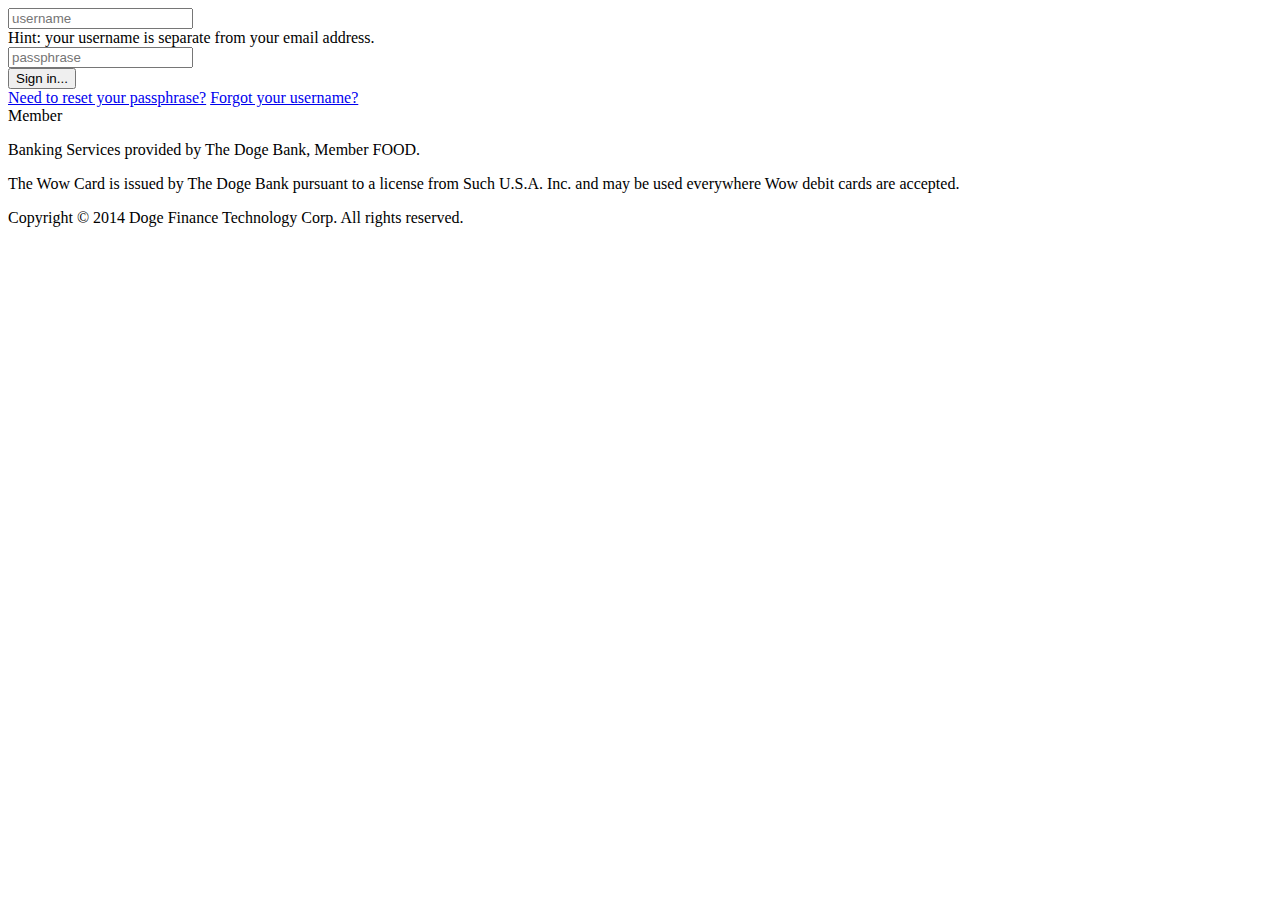
==== index.html @ a90fd4a0 "html and css" ====
<!DOCTYPE html>
<html lang="en" slick-uniqueid="1" keydn="true"><!--<![endif]--><head><meta http-equiv="Content-Type" content="text/html; charset=utf-8">
    <meta charset="utf-8">

    <title>INFO415 XSS Challenges</title>

    <meta name="viewport" content="width=device-width, initial-scale=1.0, maximum-scale=1.0, user-scalable=0">

    <link href="../../static/fonts.css" media="screen" rel="stylesheet" type="text/css">

    <link href="../../static/login482787041.gz.css" media="screen" rel="stylesheet" type="text/css">

    <script src="http://ajax.googleapis.com/ajax/libs/jquery/1.11.0/jquery.min.js"></script>
    <script>
        $(document).ready( function() {
            var language = 'english';
            if(language == 'english') {
                console.log(language);
            }
        });
    </script>

  </head>


<body class="sessions">
<div id="signin" class="reveal">
  <form id="login" action="./login" method="get" class="untouched">
    
    
    

      <div id="login-fields-wrapper">
        <div id="login-fields">
          <input id="login_username" placeholder="username" tabindex="1" name="username" type="text">
          <div class="error-msg">Hint: your username is separate from your email address.</div>
          <input id="login_password" placeholder="passphrase" tabindex="2" autocomplete="off" class="validate-text" name="password" type="password" mouseev="true" keyev="true" clickev="true"> 
      </div>
        <input id="user_language" name="user_language" type="hidden" value="english">
        <input type="submit" id="signin-btn" class="submit-btn optional" value="Sign in..." tabindex="3">
      </div>

      <div class="supplemental-links">
        <a id="reset-password" class="supplemental-link" href="#">Need to reset your passphrase?</a>
        <a id="forgot-username" class="supplemental-link" href="#">Forgot your username?</a>
      </div>
      <div id="social" style="hidden"></div>
  </form>
</div>




<div id="compliance-footer">
  <div id="fdic-logo">Member</div>
  <p>Banking Services provided by The Doge Bank, Member FOOD.</p>
   <p>The Wow Card is issued by The Doge Bank pursuant to a license from Such U.S.A. Inc. and may be used everywhere Wow debit cards    are accepted.</p>
   <p>Copyright © 2014 Doge Finance Technology Corp. All rights reserved.</p>
</div>


  <script src="../../static/noauthpages3760373616.gz.js" type="text/javascript"></script>
<!-- Localized -->
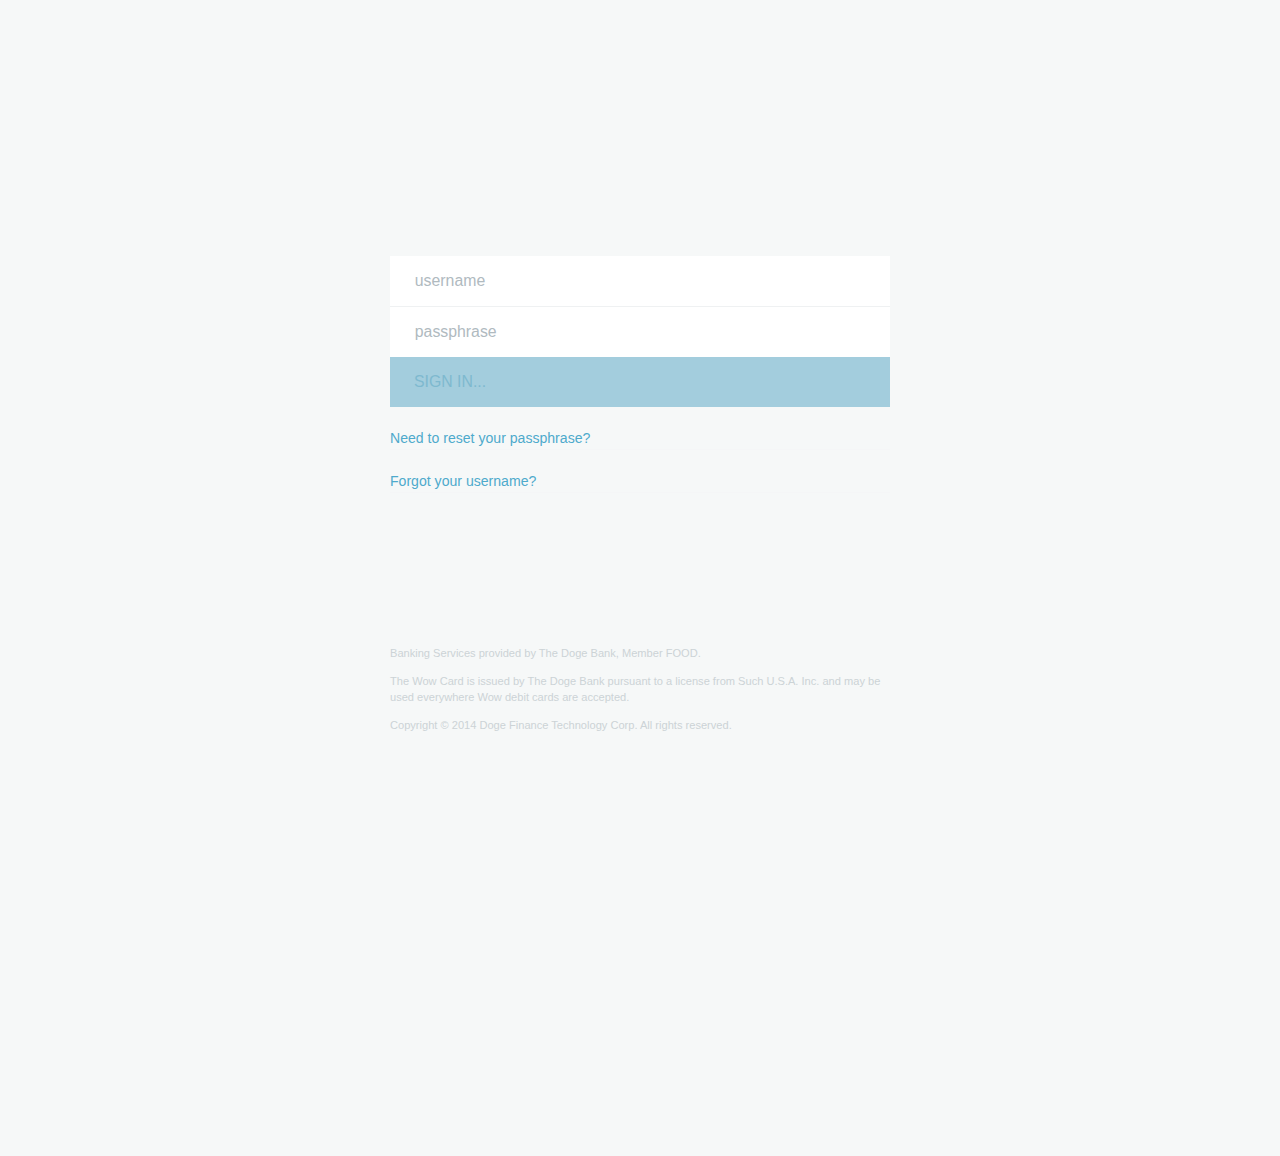
==== commit 7bd5a396: "linked" ====
--- a/index.html
+++ b/index.html
@@ -8,7 +8,9 @@
 
     <link href="../../static/fonts.css" media="screen" rel="stylesheet" type="text/css">
 
-    <link href="../../static/login482787041.gz.css" media="screen" rel="stylesheet" type="text/css">
+    <link href="../../static/css.css" media="screen" rel="stylesheet" type="text/css">
+
+    <link type="text/css" rel="stylesheet" href="css.css" >
 
     <script src="http://ajax.googleapis.com/ajax/libs/jquery/1.11.0/jquery.min.js"></script>
     <script>
--- a/css.css
+++ b/css.css
@@ -0,0 +1,10 @@
+@charset "UTF-8";.color-black{color:#333}.bg-color-black{background-color:#333}.color-subtle{color:#b0babf}.bg-color-subtle{background-color:#b0babf}.color-medium{color:#788991}.bg-color-medium{background-color:#788991}.color-dark{color:#3e474c}.bg-color-dark{background-color:#3e474c}.color-dusky{color:#606f76}.bg-color-dusky{background-color:#606f76}.color-subtle_bg{color:#f6f8f8}.bg-color-subtle_bg{background-color:#f6f8f8}.color-subtler_bg{color:#fcfcfd}.bg-color-subtler_bg{background-color:#fcfcfd}.color-subtle_border{color:#dadfe1}.bg-color-subtle_border{background-color:#dadfe1}.color-subtle_warm{color:#f8f5f0}.bg-color-subtle_warm{background-color:#f8f5f0}.color-warm{color:#f2eadc}.bg-color-warm{background-color:#f2eadc}.color-warm_dark{color:#dacdb8}.bg-color-warm_dark{background-color:#dacdb8}.color-warm_border{color:#dacdb8}.bg-color-warm_border{background-color:#dacdb8}.color-credit{color:#54bf98}.bg-color-credit{background-color:#54bf98}.color-debit{color:#e96e57}.bg-color-debit{background-color:#e96e57}.color-pending{color:#788991}.bg-color-pending{background-color:#788991}.color-alert{color:#ed5a48}.bg-color-alert{background-color:#ed5a48}.color-simple_blue{color:#2b5964}.bg-color-simple_blue{background-color:#2b5964}.color-simple_orange{color:#e96e57}.bg-color-simple_orange{background-color:#e96e57}.color-simple_blue_dark{color:#36535a}.bg-color-simple_blue_dark{background-color:#36535a}.color-simple_orange_dark{color:#d5645a}.bg-color-simple_orange_dark{background-color:#d5645a}.color-teal{color:#54bfb5}.bg-color-teal{background-color:#54bfb5}.color-yellow{color:#f2da61}.bg-color-yellow{background-color:#f2da61}.color-orange{color:#eda55a}.bg-color-orange{background-color:#eda55a}.color-red{color:#e37368}.bg-color-red{background-color:#e37368}.color-blue{color:#4eaacc}.bg-color-blue{background-color:#4eaacc}.color-pink{color:#e091be}.bg-color-pink{background-color:#e091be}.color-bright_green{color:#91d174}.bg-color-bright_green{background-color:#91d174}.color-purple{color:#9483ab}.bg-color-purple{background-color:#9483ab}.color-faded_blue{color:#85b5bb}.bg-color-faded_blue{background-color:#85b5bb}.color-mint{color:#98d3ae}.bg-color-mint{background-color:#98d3ae}.color-valid{color:#54bf98}.bg-color-valid{background-color:#54bf98}.color-invalid{color:#e96e57}.bg-color-invalid{background-color:#e96e57}.color-warning{color:#f2da61}.bg-color-warning{background-color:#f2da61}/*! normalize.css v2.1.3 | MIT License | git.io/normalize */article,aside,details,figcaption,figure,footer,header,hgroup,main,nav,section,summary{display:block}audio,canvas,video{display:inline-block}audio:not([controls]){display:none;height:0}[hidden],template{display:none}html{font-family:sans-serif;-ms-text-size-adjust:100%;-webkit-text-size-adjust:100%}body{margin:0}a{background:transparent}a:focus{outline:thin dotted}a:active,a:hover,a.current,.current.link{outline:0}h1{font-size:2em;margin:0.67em 0}abbr[title]{border-bottom:1px dotted}b,strong{font-weight:bold}dfn{font-style:italic}hr{-moz-box-sizing:content-box;box-sizing:content-box;height:0}mark{background:#ff0;color:#000}code,kbd,pre,samp{font-family:monospace, serif;font-size:1em}pre{white-space:pre-wrap}q{quotes:"\201C" "\201D" "\2018" "\2019"}small{font-size:80%}sub,sup{font-size:75%;line-height:0;position:relative;vertical-align:baseline}sup{top:-0.5em}sub{bottom:-0.25em}img{border:0}svg:not(:root){overflow:hidden}figure{margin:0}fieldset{border:1px solid #c0c0c0;margin:0 2px;padding:0.35em 0.625em 0.75em}legend{border:0;padding:0}button,input,select,textarea{font-family:inherit;font-size:100%;margin:0}button,input{line-height:normal}button,select{text-transform:none}button,html input[type="button"],input[type="reset"],input[type="submit"]{-webkit-appearance:button;cursor:pointer}button[disabled],html input[disabled]{cursor:default}input[type="checkbox"],input[type="radio"]{box-sizing:border-box;padding:0}input[type="search"]{-webkit-appearance:textfield;-moz-box-sizing:content-box;-webkit-box-sizing:content-box;box-sizing:content-box}input[type="search"]::-webkit-search-cancel-button,input[type="search"]::-webkit-search-decoration{-webkit-appearance:none}button::-moz-focus-inner,input::-moz-focus-inner{border:0;padding:0}textarea{overflow:auto;vertical-align:top}table{border-collapse:collapse;border-spacing:0}button,input{background-color:transparent}.bg-button,.border-button{border-radius:3px;display:inline-block;font-size:13px;font-weight:500;letter-spacing:1px;line-height:1em;padding:1em 1.5em;text-align:center;text-decoration:none;text-transform:uppercase;white-space:nowrap}.capitalize.bg-button,.capitalize.border-button{text-transform:capitalize;letter-spacing:0}.full-width.bg-button,.full-width.border-button{display:block}html,body{height:100%}*{-moz-box-sizing:border-box;-webkit-box-sizing:border-box;box-sizing:border-box}body{background-color:white;color:#333;font-size:16px}address{padding-left:2em}time{color:#788991}pre,code{color:#788991;font-size:13px}pre{white-space:pre}blockquote{border-left:5px solid #dadfe1;color:#b0babf;font-size:1em;padding:1em 2em;margin:0}strong{color:#3e474c;font-weight:500}hr{border:none;border-top:1px solid #dadfe1;margin:2em 0;outline:none}.bg-button{-moz-transition:background 0.25s cubic-bezier(0.215, 0.61, 0.355, 1);-o-transition:background 0.25s cubic-bezier(0.215, 0.61, 0.355, 1);-webkit-transition:background 0.25s cubic-bezier(0.215, 0.61, 0.355, 1);transition:background 0.25s cubic-bezier(0.215, 0.61, 0.355, 1);background-color:#b0babf;border:0;color:white}.bg-button:hover{background-color:#94a1a8}.prominent.bg-button{background-color:#ed5a48}.prominent.bg-button:hover{background-color:#e8301a}.link-button.bg-button{background-color:#4eaacc}.link-button.bg-button:hover{background-color:#389cc1}.border-button{-moz-transition:border-color 0.25s cubic-bezier(0.215, 0.61, 0.355, 1),color 0.25s cubic-bezier(0.215, 0.61, 0.355, 1);-o-transition:border-color 0.25s cubic-bezier(0.215, 0.61, 0.355, 1),color 0.25s cubic-bezier(0.215, 0.61, 0.355, 1);-webkit-transition:border-color 0.25s cubic-bezier(0.215, 0.61, 0.355, 1),color 0.25s cubic-bezier(0.215, 0.61, 0.355, 1);transition:border-color 0.25s cubic-bezier(0.215, 0.61, 0.355, 1),color 0.25s cubic-bezier(0.215, 0.61, 0.355, 1);-moz-box-sizing:border-box;-webkit-box-sizing:border-box;box-sizing:border-box;border-color:#b0babf;color:#b0babf;background-color:transparent;border-width:2px;border-style:solid}.border-button:hover{border-color:#86959d;color:#86959d}.border-button:hover{background-color:transparent}.on-white.border-button{background-color:white}.prominent.border-button{border-color:#ed5a48;color:#ed5a48}.prominent.border-button:hover{border-color:#d42a15;color:#d42a15}.link-button.border-button{border-color:#4eaacc;color:#4eaacc}.link-button.border-button:hover{border-color:#389cc1;color:#389cc1}.checkbox-label{font-size:0.9rem;-moz-transition:color 0.25s cubic-bezier(0.215, 0.61, 0.355, 1);-o-transition:color 0.25s cubic-bezier(0.215, 0.61, 0.355, 1);-webkit-transition:color 0.25s cubic-bezier(0.215, 0.61, 0.355, 1);transition:color 0.25s cubic-bezier(0.215, 0.61, 0.355, 1);color:#4eaacc}.checkbox-label:hover{color:#28718c}.checkbox-label span{margin-left:5px}.circle-button{-moz-transition:all 0.25s cubic-bezier(0.215, 0.61, 0.355, 1);-o-transition:all 0.25s cubic-bezier(0.215, 0.61, 0.355, 1);-webkit-transition:all 0.25s cubic-bezier(0.215, 0.61, 0.355, 1);transition:all 0.25s cubic-bezier(0.215, 0.61, 0.355, 1);background-color:#f6f8f8;border-radius:100%;border:1px solid #dadfe1;color:#788991;font-size:1.4rem;padding:10px}body,h3,.h3,.header-link,header li a,h4,.h4,time,h5,.h5,.input-label span,option,legend,.legend,.gotham{font-family:'Gotham A', 'Gotham B', sans-serif}h1,.h1,.gotham-rounded{font-family:'Gotham Rounded A', 'Gotham Rounded B'}.gotham-ss{font-family:'Gotham SSm A', 'Gotham SSm B', Helvetica, Arial, sans-serif}h2,.h2,.fancy-type,.sentinel{font-family:'Sentinel SSm A', 'Sentinel SSm B'}pre,code{font-family:"Menlo", "Courier", monospace}.footer,footer{background:#36535a;color:#f2eadc}.footer.full-width,footer.full-width{clear:left;float:left;max-width:720px}.nav-input,.form-button{-moz-transition:color 0.25s cubic-bezier(0.215, 0.61, 0.355, 1),background-color 0.25s cubic-bezier(0.215, 0.61, 0.355, 1);-o-transition:color 0.25s cubic-bezier(0.215, 0.61, 0.355, 1),background-color 0.25s cubic-bezier(0.215, 0.61, 0.355, 1);-webkit-transition:color 0.25s cubic-bezier(0.215, 0.61, 0.355, 1),background-color 0.25s cubic-bezier(0.215, 0.61, 0.355, 1);transition:color 0.25s cubic-bezier(0.215, 0.61, 0.355, 1),background-color 0.25s cubic-bezier(0.215, 0.61, 0.355, 1);color:#4eaacc;border:1px solid #dadfe1;background:white;border-radius:3px;font-size:0.9rem;font-weight:400;padding:15px 17px}.nav-input:hover,.form-button:hover{color:#28718c;background-color:#fcfcfd}.full-bleed-form{border-top:1px solid #dadfe1}.rounded-form.full-bleed-form{border-radius:3px}.rounded-form.full-bleed-form>*:first-child>*:first-child{border-top-left-radius:3px;border-top-right-radius:3px}.rounded-form.full-bleed-form>*:last-child>*:last-child{border-bottom-left-radius:3px;border-bottom-right-radius:3px}.inline-form.full-bleed-form{display:inline-block}.full-bleed-form select,.full-bleed-form textarea,.full-bleed-form input[type="text"],.full-bleed-form input[type="button"],.full-bleed-form input[type="submit"],.full-bleed-form input[type="password"],.full-bleed-form .nav-input,.full-bleed-form .input-label,.full-bleed-form .checkbox-label,.full-bleed-form .full-form-input{border-top:0}.full-bleed-form .input-with-button input[type="text"]{padding-right:5rem}.full-bleed-form .input-with-button input[type="button"]{border-left:1px solid #dadfe1;display:inline-block;width:auto}.span-2{width:44.44444%;float:left;margin-right:11.11111%;display:inline}.full-span-2{width:50%;float:left;margin-right:0%;display:inline}.span-3{width:28.57143%;float:left;margin-right:7.14286%;display:inline}.full-span-3{width:33.33333%;float:left;margin-right:0%;display:inline}.span-4{width:21.05263%;float:left;margin-right:5.26316%;display:inline}.full-span-4{width:25%;float:left;margin-right:0%;display:inline}.span-5{width:16.66667%;float:left;margin-right:4.16667%;display:inline}.full-span-5{width:20%;float:left;margin-right:0%;display:inline}.span-6{width:13.7931%;float:left;margin-right:3.44828%;display:inline}.full-span-6{width:16.66667%;float:left;margin-right:0%;display:inline}.span-7{width:11.76471%;float:left;margin-right:2.94118%;display:inline}.full-span-7{width:14.28571%;float:left;margin-right:0%;display:inline}.span-8{width:10.25641%;float:left;margin-right:2.5641%;display:inline}.full-span-8{width:12.5%;float:left;margin-right:0%;display:inline}.span-2.last-omega:last-child,.span-2.nth-omega:nth-of-type(2n),.span-3.last-omega:last-child,.span-3.nth-omega:nth-of-type(3n),.span-4.last-omega:last-child,.span-4.nth-omega:nth-of-type(4n),.span-5.last-omega:last-child,.span-5.nth-omega:nth-of-type(5n),.span-6.last-omega:last-child,.span-6.nth-omega:nth-of-type(6n),.span-7.last-omega:last-child,.span-7.nth-omega:nth-of-type(7n),.span-8.last-omega:last-child,.span-8.nth-omega:nth-of-type(8n),.omega{float:right;margin-right:0;*margin-left:-16px;display:inline}.span-2.nth-clear:nth-of-type(2n+1),.span-3.nth-clear:nth-of-type(3n+1),.span-4.nth-clear:nth-of-type(4n+1),.span-5.nth-clear:nth-of-type(5n+1),.span-6.nth-clear:nth-of-type(6n+1),.span-7.nth-clear:nth-of-type(7n+1),.span-8.nth-clear:nth-of-type(8n+1),.clearfix{overflow:hidden;*zoom:1;clear:both}.container,.grid{*zoom:1;max-width:1336px;_width:1336px;padding-left:32px;padding-right:32px;margin-left:auto;margin-right:auto}.container:after,.grid:after{content:"";display:table;clear:both}@media (min-width: 624px){.container,.grid{max-width:1336px}}@media (min-width: 944px){.container,.grid{max-width:1336px}}@media (min-width: 1264px){.container,.grid{max-width:1336px}}@media (min-width: 624px){.container,.grid{*zoom:1;max-width:1272px;padding-left:64px;padding-right:64px;margin-left:auto;margin-right:auto}.container:after,.grid:after{content:"";display:table;clear:both}}
+.nowrap{white-space:nowrap}.clearfix{clear:both}.page-layout{border-color:#dadfe1}.meta{margin:1em 0;padding-bottom:0.25em}.section .first{margin-bottom:3em}.section .last{margin-bottom:0}.top-border{border-top:1px solid #dadfe1}.no-border{border-top:none;border-bottom:none}.rounded-border{border-radius:3px}header{border-bottom:1px solid #dadfe1;background:#f6f8f8;padding:30px 0;position:relative;z-index:2}header ul{float:right}header li{display:inline-block;margin-left:3em}header li:first-child{margin-left:0}h1,h2,h3,h4,h5,h6{margin:0 0 0.25em 0;line-height:1}p+h3,p+h2{margin-top:2em}h1,.h1{color:#3e474c;font-size:32px;font-weight:300;margin:0 0 1em 0}@media (min-width: 624px){h1,.h1{font-size:38px}}@media (min-width: 944px){h1,.h1{font-size:48px}}
+h2,.h2{color:#dacdb8;font-size:20px;font-style:italic}@media (min-width: 944px){h2,.h2{font-size:24px}}
+h3,.h3{color:#788991;font-size:20px;font-weight:500}@media (min-width: 944px){h3,.h3{font-size:24px}}
+.header-link,header li a,h4,.h4,time{color:#b0babf;font-size:12px;font-weight:500;letter-spacing:1px;text-transform:uppercase}@media (min-width: 944px){.header-link,header li a,h4,.h4,time{font-size:13px}}
+h5,.h5{color:#788991;font-size:16px;font-weight:400}@media (min-width: 944px){h5,.h5{font-size:18px}}
+h6,.h6{color:#3e474c;font-weight:500}.medium-heading{color:#788991}.copy-on-image{color:white;text-shadow:0 2px 0 rgba(62,71,76,0.35)}.input-label{display:inline-block;border:1px solid #dadfe1;border-radius:3px}.input-label span{font-weight:500;color:#606f76;display:block;font-size:0.7rem;padding:15px 17px;padding-bottom:0}.input-label input{border:none;border-bottom-left-radius:3px;border-bottom-right-radius:3px;padding-top:12px}.input-with-button{display:inline-block;position:relative}.input-with-button input[type="text"]{padding-right:4rem}.input-with-button input[type="button"]{border-top-left-radius:0;border-bottom-left-radius:0;bottom:0;position:absolute;right:0;top:0}::-webkit-input-placeholder{color:#b0babf}::-moz-placeholder{color:#b0babf}:-ms-input-placeholder{color:#b0babf}input:-moz-placeholder{color:#b0babf}.checkbox-label,select,input,textarea{resize:none;outline:none}.checkbox-label:active,select:active,input:active,textarea:active,.checkbox-label:focus,select:focus,input:focus,textarea:focus{outline:none}.checkbox-label,select{border:1px solid #dadfe1;border-radius:3px;font-size:0.9rem;padding:15px 17px}.full-bleed-form select,.full-bleed-form textarea,.full-bleed-form input[type="text"],.full-bleed-form input[type="button"],.full-bleed-form input[type="submit"],.full-bleed-form input[type="password"],.full-bleed-form .nav-input,.full-bleed-form .input-label,.full-bleed-form .checkbox-label,.full-bleed-form .full-form-input,.full-bleed-form .input-with-button,.input-label input{border-radius:0;display:block;width:100%}input,textarea{background:white;border-radius:3px;border:1px solid #dadfe1;color:#3e474c;font-size:0.9rem;font-weight:400;padding:15px 17px}input[type="checkbox"]{-webkit-appearance:checkbox;-moz-appearance:checkbox;-ms-appearance:checkbox;-o-appearance:checkbox;appearance:checkbox}select{-moz-transition:color 0.25s cubic-bezier(0.215, 0.61, 0.355, 1);-o-transition:color 0.25s cubic-bezier(0.215, 0.61, 0.355, 1);-webkit-transition:color 0.25s cubic-bezier(0.215, 0.61, 0.355, 1);transition:color 0.25s cubic-bezier(0.215, 0.61, 0.355, 1);color:#4eaacc;cursor:pointer}select:hover{color:#28718c}fieldset{border:0 none;margin:0;padding:0;position:relative}legend,.legend{background-color:#f6f8f8;border:1px solid #dadfe1;color:#3e474c;font-size:0.7rem;font-weight:500;padding:3px 15px;width:100%}.full-bleed-form legend,.full-bleed-form .legend{border-top:0}a,.link{-moz-transition:color 0.25s cubic-bezier(0.215, 0.61, 0.355, 1);-o-transition:color 0.25s cubic-bezier(0.215, 0.61, 0.355, 1);-webkit-transition:color 0.25s cubic-bezier(0.215, 0.61, 0.355, 1);transition:color 0.25s cubic-bezier(0.215, 0.61, 0.355, 1);color:#4eaacc;cursor:pointer;text-decoration:none}a:hover,.link:hover{color:#28718c}a.current,.current.link{cursor:default}a.navigational,.navigational.link{position:relative}a.navigational:before,.navigational.link:before{color:#4eaacc;font-size:1.5em;line-height:18px;position:absolute;right:-20px;top:0}.header-link,header li a{display:inline-block;line-height:16px;margin-bottom:0;text-decoration:none}.header-link:hover,header li a:hover,header li a.current,header li .current.link{color:#3e474c}.prominent.header-link,header li a.prominent{background-color:#b0babf;color:white;border-radius:3px;background-color:#b0babf;padding:1em 1.5em}.prominent.header-link:hover,header li a.prominent:hover,header li a.prominent.current,header li .prominent.current.link{background-color:#94a1a8}.underlined.header-link,header li a.underlined{border-bottom-color:#b0babf}.underlined.header-link:hover,header li a.underlined:hover,header li a.underlined.current,header li .underlined.current.link{border-bottom-color:#3e474c}.underlined-link{-moz-transition:color 0.25s cubic-bezier(0.215, 0.61, 0.355, 1),border-color 0.25s cubic-bezier(0.215, 0.61, 0.355, 1);-o-transition:color 0.25s cubic-bezier(0.215, 0.61, 0.355, 1),border-color 0.25s cubic-bezier(0.215, 0.61, 0.355, 1);-webkit-transition:color 0.25s cubic-bezier(0.215, 0.61, 0.355, 1),border-color 0.25s cubic-bezier(0.215, 0.61, 0.355, 1);transition:color 0.25s cubic-bezier(0.215, 0.61, 0.355, 1),border-color 0.25s cubic-bezier(0.215, 0.61, 0.355, 1);padding-bottom:2px;border-bottom:1px solid #4eaacc}.underlined-link:hover{border-bottom-color:#28718c}ul,ol{margin-top:0;margin-bottom:0}ul.horizontal-list,ol.horizontal-list{padding-left:0;overflow:hidden}ul.horizontal-list li,ol.horizontal-list li{display:inline-block;margin-bottom:0}ul.no-indent,ol.no-indent{padding-left:0}ul li,ol li{margin-bottom:10px}ul li:last-child,ol li:last-child{margin-bottom:0}ul ul,ul ol,ol ul,ol ol{margin-top:10px}ul.no-bullets{list-style-type:none}.logo{background-image:url([data-uri]);background-repeat:no-repeat;background-size:contain;height:33px;width:118px}.centered.logo{margin-left:auto;margin-right:auto}header .logo{float:left;margin-top:3px}header .logo+*{float:left;margin-top:1em;margin-left:20px}@font-face{font-family:'micons';src:url([data-uri]) format("woff");font-weight:normal;font-style:normal}[data-icon]:before{content:attr(data-icon)}[data-icon]:before,.icon-FDIC:before,.icon-android:before,.icon-bank:before,.icon-card:before,.icon-cash-money:before,.icon-chat:before,.icon-check-mark:before,.icon-circle-check:before,.icon-state-valid:before,.state-valid:after,[data-state="valid"]:after,.icon-circle-minus:before,.icon-circle-plus:before,.icon-circle-question-mark:before,.icon-circle-x:before,.icon-state-invalid:before,.state-invalid:after,[data-state="invalid"]:after,.icon-clock:before,.icon-close-x:before,.icon-computer-chart:before,.icon-down-arrow:before,.icon-down-triangle:before,.icon-facebook:before,.icon-geo-pin:before,.icon-goals:before,.icon-guilloche:before,.icon-icons:before,.icon-iphone:before,.icon-left-arrow:before,.icon-mobile-1:before,.icon-mobile-send-check:before,.icon-no-fee:before,.icon-pause:before,.icon-play:before,.icon-play-button:before,.icon-right-arrow:before,a.navigational:before,.navigational.link:before,.nav-input:after,.icon-send-mail:before,.icon-send-money:before,.icon-simple-logo:before,.icon-support-phone:before,.icon-transfer:before,.icon-twitter:before,.icon-up-arrow:before,.icon-user:before,.icon-visa-card:before,.icon-warning:before,.icon-state-warning:before,.state-warning:after,[data-state="warning"]:after{display:inline-block;font-family:"micons";font-style:normal;font-weight:normal;font-variant:normal;line-height:1;text-decoration:inherit;text-rendering:optimizeLegibility;text-transform:none;-moz-osx-font-smoothing:grayscale;-webkit-font-smoothing:antialiased;font-smoothing:antialiased}.icon-FDIC:before{content:"\f100"}.icon-android:before{content:"\f101"}.icon-bank:before{content:"\f102"}.icon-card:before{content:"\f103"}.icon-cash-money:before{content:"\f104"}.icon-chat:before{content:"\f105"}.icon-check-mark:before{content:"\f106"}.icon-circle-check:before,.icon-state-valid:before,.state-valid:after,[data-state="valid"]:after{content:"\f107"}.icon-circle-minus:before{content:"\f108"}.icon-circle-plus:before{content:"\f109"}.icon-circle-question-mark:before{content:"\f10a"}.icon-circle-x:before,.icon-state-invalid:before,.state-invalid:after,[data-state="invalid"]:after{content:"\f10b"}.icon-clock:before{content:"\f10c"}.icon-close-x:before{content:"\f10d"}.icon-computer-chart:before{content:"\f10e"}.icon-down-arrow:before{content:"\f10f"}.icon-down-triangle:before{content:"\f110"}.icon-facebook:before{content:"\f111"}.icon-geo-pin:before{content:"\f112"}.icon-goals:before{content:"\f113"}.icon-guilloche:before{content:"\f114"}.icon-icons:before{content:"\f115"}.icon-iphone:before{content:"\f116"}.icon-left-arrow:before{content:"\f117"}.icon-mobile-1:before{content:"\f118"}.icon-mobile-send-check:before{content:"\f119"}.icon-no-fee:before{content:"\f11a"}.icon-pause:before{content:"\f11b"}.icon-play:before{content:"\f11c"}.icon-play-button:before{content:"\f11d"}.icon-right-arrow:before,a.navigational:before,.navigational.link:before,.nav-input:after{content:"\f11e"}.icon-send-mail:before{content:"\f11f"}.icon-send-money:before{content:"\f120"}.icon-simple-logo:before{content:"\f121"}.icon-support-phone:before{content:"\f122"}.icon-transfer:before{content:"\f123"}.icon-twitter:before{content:"\f124"}.icon-up-arrow:before{content:"\f125"}.icon-user:before{content:"\f126"}.icon-visa-card:before{content:"\f127"}.icon-warning:before,.icon-state-warning:before,.state-warning:after,[data-state="warning"]:after{content:"\f128"}.nav-input{padding-right:4rem;position:relative;text-align:left}.nav-input:after{padding:15px 17px;position:absolute;right:0;top:2px}section,.section{padding:2.4rem 0;background:white}section:last-child,.section:last-child{margin-bottom:0}section.with-border,.section.with-border{border:1px solid #dadfe1}section.centered,.section.centered{text-align:center;padding:80px 0}.framed{position:relative}.framed:before{content:"";border:1px solid white;bottom:20px;left:20px;position:absolute;right:20px;top:20px;z-index:0}.framed>*{position:relative;z-index:1}.select-box{-moz-transition:color 0.25s cubic-bezier(0.215, 0.61, 0.355, 1);-o-transition:color 0.25s cubic-bezier(0.215, 0.61, 0.355, 1);-webkit-transition:color 0.25s cubic-bezier(0.215, 0.61, 0.355, 1);transition:color 0.25s cubic-bezier(0.215, 0.61, 0.355, 1);color:#4eaacc}.select-box:hover{color:#28718c}.select-box select{-webkit-appearance:none;-moz-appearance:none;-ms-appearance:none;-o-appearance:none;appearance:none}.select-box:after{content:"▼";font-size:0.8rem;margin-top:3px;position:absolute;right:20px;top:50%}.sidebar{overflow-x:hidden;*zoom:1;max-width:1272px;_width:1272px;padding-left:64px;padding-right:64px;margin-left:auto;margin-right:auto}.sidebar:after{content:"";display:table;clear:both}@media (min-width: 624px){.sidebar{max-width:1272px}}@media (min-width: 944px){.sidebar{max-width:1272px}}@media (min-width: 1264px){.sidebar{max-width:1272px}}@media (min-width: 624px){.sidebar{*zoom:1;max-width:1272px;padding-left:64px;padding-right:64px;margin-left:auto;margin-right:auto}.sidebar:after{content:"";display:table;clear:both}}.sidebar.hidebar *:last-child{display:none}.sidebar nav{display:none;position:relative}@media (min-width: 944px){.sidebar nav{width:20.33898%;float:left;margin-right:1.69492%;float:right;margin-right:0;display:block;padding:0}}.sidebar nav>*{position:fixed}.sidebar nav section{padding:2rem 0}.sidebar nav section:first-child{padding-top:2.4rem}.sidebar nav section:last-child{padding-bottom:2.4rem}.sidebar nav ul{padding-left:0;list-style-type:none}.sidebar nav li{margin:2em 0}.sidebar nav li:first-child{margin-top:0}.sidebar nav li.tabbed{margin:1.5em 0}.sidebar nav a{font-size:15px}@media (min-width: 944px){.sidebar main{width:74.57627%;float:left;margin-right:1.69492%;padding-right:3.38983%;margin-right:-1px;border-right-width:1px;border-right-style:solid}}.sidebar .internal-hidebar{display:none}@media (min-width: 944px){.sidebar .internal-hidebar{display:block}}.sidebar .heading:last-child{margin-bottom:1em}.sidebar-link{text-transform:capitalize}.icon-state-valid:before,.state-valid:after,[data-state="valid"]:after{color:#54bf98}.icon-state-invalid:before,.state-invalid:after,[data-state="invalid"]:after{color:#e96e57}.icon-state-warning:before,.state-warning:after,[data-state="warning"]:after{color:#f2da61}.state-valid,[data-state="valid"],.state-invalid,[data-state="invalid"],.state-warning,[data-state="warning"]{border-radius:3px;display:inline-block;position:relative}.state-valid:after,[data-state="valid"]:after,.state-invalid:after,[data-state="invalid"]:after,.state-warning:after,[data-state="warning"]:after{position:absolute;right:1rem;top:1rem}.state-valid>input[type="text"],[data-state="valid"]>input[type="text"],.state-invalid>input[type="text"],[data-state="invalid"]>input[type="text"],.state-warning>input[type="text"],[data-state="warning"]>input[type="text"]{border-color:transparent}.state-valid,[data-state="valid"]{border:1px solid #54bf98}.state-invalid,[data-state="invalid"]{border:1px solid #e96e57}.state-warning,[data-state="warning"]{border:1px solid #f2da61}.table-container,table{border:1px solid #dadfe1;border-radius:3px;margin:10px 0}.table-container table{border-radius:0;border:none;margin:0;width:100%}tr{border-bottom:1px solid #dadfe1}tr:last-child{border-bottom:0 none}th{text-align:left}th,td{padding:10px}.smart-center{text-align:center}@media (min-width: 944px){.smart-center{text-align:left}}
+.small-type,.light-type{color:#788991}.small-type{font-size:0.875rem;font-weight:300}address,blockquote,h6,.h6,.normal-type{font-size:16px;font-weight:400;line-height:1.65em}.large-type,.copy{font-size:1.125rem;font-weight:300;line-height:1.6em}.fancy-type{color:#ccd3d6;font-style:italic;padding:0 4px}.prominent-type{color:#e96e57}.quote{position:relative}.quote:before{content:'“';font-size:100px;font-weight:800;position:absolute;opacity:0.1;color:#3e474c}.large-type.quote:before{left:-40px;top:20px}.centered-type{text-align:center}@-webkit-keyframes flash{0%{background:white}50%{background:#fff09b}100%{background:white}}@-moz-keyframes flash{0%{background:white}50%{background:#fff09b}100%{background:white}}@-ms-keyframes flash{0%{background:white}50%{background:#fff09b}100%{background:white}}@keyframes flash{0%{background:white}50%{background:#fff09b}100%{background:white}}@-webkit-keyframes spin{100%{-webkit-transform:rotate(360deg)}}@-moz-keyframes spin{100%{-moz-transform:rotate(360deg)}}@-ms-keyframes spin{100%{-ms-transform:rotate(360deg)}}@keyframes spin{100%{transform:rotate(360deg)}}@-webkit-keyframes shift-left{93%{-webkit-transform:translate3d(17px, 0, 0)}99%{-webkit-transform:translate3d(0, 0, 0)}to{-webkit-transform:none}}@-moz-keyframes shift-left{93%{-moz-transform:translate3d(17px, 0, 0)}99%{-moz-transform:translate3d(0, 0, 0)}to{-moz-transform:none}}@-moz-keyframes shift-left{93%{-moz-transform:translate3d(17px, 0, 0)}99%{-moz-transform:translate3d(0, 0, 0)}to{-moz-transform:none}}@-ms-keyframes shift-left{93%{-ms-transform:translate3d(17px, 0, 0)}99%{-ms-transform:translate3d(0, 0, 0)}to{-ms-transform:none}}@keyframes shift-left{93%{transform:translate3d(17px, 0, 0)}99%{transform:translate3d(0, 0, 0)}to{transform:none}}.trailing-shadow{padding-bottom:60px;overflow-y:hidden}.trailing-shadow:hover{overflow-y:scroll}.trailing-shadow:after{background-color:rgba(255,255,255,0);bottom:0;content:"";height:60px;left:0;position:absolute;width:100%}@font-face{font-family:'IconsSimple';src:url([data-uri]) format("woff");font-weight:normal;font-style:normal}.icon:before,.icon-warning:before,.icon-state-warning:before,.state-warning:after,[data-state="warning"]:after{font-family:'IconsSimple', sans-serif;text-transform:none !important;-webkit-font-smoothing:antialiased;-webkit-font-smoothing:antialiased;line-height:normal}.icon-warning:before,.icon-state-warning:before,.state-warning:after,[data-state="warning"]:after{content:"!"}html{-webkit-text-size-adjust:none;-ms-text-size-adjust:none}*{-webkit-tap-highlight-color:transparent;}input,textarea{-moz-user-select:auto;-ms-user-select:auto;-webkit-user-select:auto;user-select:auto;border-radius:0}input:focus,textarea:focus{outline:none}body{font-family:'Gotham SSm A', 'Gotham SSm B', sans-serif;font-weight:200;font-size:90%;margin:0;overflow:hidden}@media screen and (min-device-width: 321px){body{font-size:110%}}table{border-collapse:collapse;border-spacing:0}ul{list-style:none;margin:0;padding:0}a{color:#2a5669;text-decoration:none;border-bottom:1px solid #f5f6f7}body{overflow:auto;background-color:color}label{display:none}h1{font-size:1em;margin:0 0 1em -3px}h1 a{background:url('300coin.jpg') no-repeat top left;color:#f6f8f8;display:block;text-align:center;text-indent:-2000px;text-rendering:optimizeLegibility;height:100px;background-size:100px}h2{font-size:1.3em;font-weight:500;margin-bottom:0.3em;margin-top:1.2em}p{margin-top:0.3em;color:#86959d;font-size:0.9em;line-height:1.5em}form{width:100%;margin:0 auto}input{font-family:'Gotham SSm A', 'Gotham SSm B', sans-serif;font-weight:500;margin:0;-webkit-appearance:none;width:100%;font-size:0.9em;box-sizing:border-box;-moz-box-sizing:border-box;height:100%;border:none;padding:1rem 1.3rem;color:#2a5669;border-left:0.3rem solid #fff;display:block}input:focus{padding:1rem 1.5rem 1rem 1.3rem;border-left:0.3rem solid #4eaacc;outline:none}input.invalid:focus{border-left:0.3rem solid #c95b50}.error-msg{background:#c95b50;padding:1em 1.5rem;line-height:1.5em;font-size:0.8em;color:#fff;display:none}.invalid+.error-msg{display:block}button::-moz-focus-inner,input::-moz-focus-inner{border:0}#signin{color:#2a5669;margin:20% auto 0;max-width:500px;-webkit-transition:opacity 400ms ease-in-out;transition:opacity 400ms ease-in-out;opacity:1}.loading #signin{opacity:0.4}#compliance-footer{font-size:0.7em;margin-top:10em;max-width:500px;margin-left:auto;margin-right:auto;margin-bottom:2em}#compliance-footer p{color:#ccd3d6}#fdic-logo{display:none}@media screen and (max-width: 768px){#signin{-webkit-transition:all 400ms ease;transition:all 400ms ease;opacity:0;margin-top:auto;-webkit-transform:translate3d(0, 15%, 0);transform:translate3d(0, 15%, 0)}#signin.reveal{margin-top:auto;opacity:1;-webkit-transform:translate3d(0, 20%, 0);transform:translate3d(0, 20%, 0)}#compliance-footer{display:none}}.field-tip,.field-error{font-size:0.9em;padding:1em 25px;display:none}.field-tip{background:#dadfe1;color:#546268}.sessions{background:#f6f8f8}input.submit-btn,a.submit-btn{font-family:'Gotham SSm A', 'Gotham SSm B', sans-serif;font-weight:500;-webkit-transition:background 300ms ease-in-out, color 300ms ease-in-out;transition:background 300ms ease-in-out, color 300ms ease-in-out;background:#a3cddd;border:none;box-sizing:border-box;-moz-box-sizing:border-box;color:#7eb9cf;display:block;font-size:0.9em;text-align:left;text-transform:uppercase;cursor:pointer;width:100%;padding:1rem 1.5rem}.valid input.submit-btn,.valid a.submit-btn{background:#62b4d2;color:#3491b3}input.submit-btn:hover,input.submit-btn:active,a.submit-btn:hover,a.submit-btn.current,.submit-btn.current.link,a.submit-btn:active{background:#44a5c9}.valid input.submit-btn,.valid a.submit-btn{color:#1d5164}.supplemental-link{color:#4eaacc;display:block;margin-top:1.5em}.supplemental-message{margin-top:1.5em}.supplemental-links{padding-bottom:2em;font-size:0.8em;text-decoration:none;line-height:1.5em}@media screen and (max-width: 768px){h1 a{margin-left:20px}h2,p{padding:0 1.5rem}.supplemental-link{padding-left:2em}}#login_password{border-bottom:none}#login-fields-wrapper{background:#eff1f2;padding:0}#login-fields-wrapper.padded{padding:1em 0}#login-fields-wrapper p{color:#2a5669}#login-fields input:nth-of-type(1),#login-fields-wrapper input:nth-of-type(1){margin-bottom:1px}@media screen and (min-width: 769px){#login-fields-wrapper p{margin-left:1.5rem;margin-right:1.5rem}}[data-grade=G]{background:#e3472a;color:#fff}[data-grade=D]{background:#eda55a;color:#9d5811}[data-grade=C]{background:#4eaacc;color:#fff}[data-grade=B],[data-grade=A]{background:#74c492;color:#204c31}.password-field{position:relative}.password-mirror{position:absolute;left:-5000px}#pass-tools{display:none}.edit-bar{height:3em;background:#f6f8f8;border-bottom:1px solid #e6e9ea}.padded .edit-bar{margin:-15px -15px 15px -15px}.edit-bar button{font-family:'Gotham SSm A', 'Gotham SSm B', sans-serif;font-weight:200;-webkit-appearance:none;background:none;border:none;box-sizing:border-box;-moz-box-sizing:border-box;color:#347e99;display:inline-block;font-size:0.9em;line-height:3.3em;outline:none;padding:0 15px;text-transform:uppercase}.edit-bar button:last-child{float:right}.edit-bar button:first-child{float:left}.edit-bar button.default{font-weight:700}#password[type=text]{color:#8dbdd2}body:not(.passphrase-mode) #password.invalid{color:#f5bcb1;background:#ef9584}@media screen and (min-width: 769px){#pass-tools{display:block;position:absolute;width:auto;right:0;height:2.85em;top:3em;background:#fcfcfd;border-left:1px solid #f1f3f3;border-bottom:none}#pass-tools button{font-size:0.7em;box-sizing:border-box;-moz-box-sizing:border-box;border:none;padding:.4em 1em;line-height:3.3em;cursor:pointer}.field-tip{display:block}#pass-done{display:none}}@media screen and (min-width: 769px) and (min-width: 0 \0){#pass-tools{height:2.75em}}@media screen and (max-width: 768px){.passphrase-mode #pass-tools{display:block}.passphrase-mode .field-tip{display:block}.passphrase-mode #pass-done{-webkit-transition:all 400ms ease;transition:all 400ms ease}.passphrase-mode #pass-done.disabled{opacity:0.3}.passphrase-mode #signin{-webkit-transform:translate3d(0, 0, 0);transform:translate3d(0, 0, 0)}.passphrase-mode #pin,.passphrase-mode #signin-btn{display:none}.passphrase-mode #login-fields-wrapper{position:absolute;top:0;width:100%;bottom:0}}.ie9 .overTxtLabel{margin:10px 20px;color:#999}
+
+/* Localized */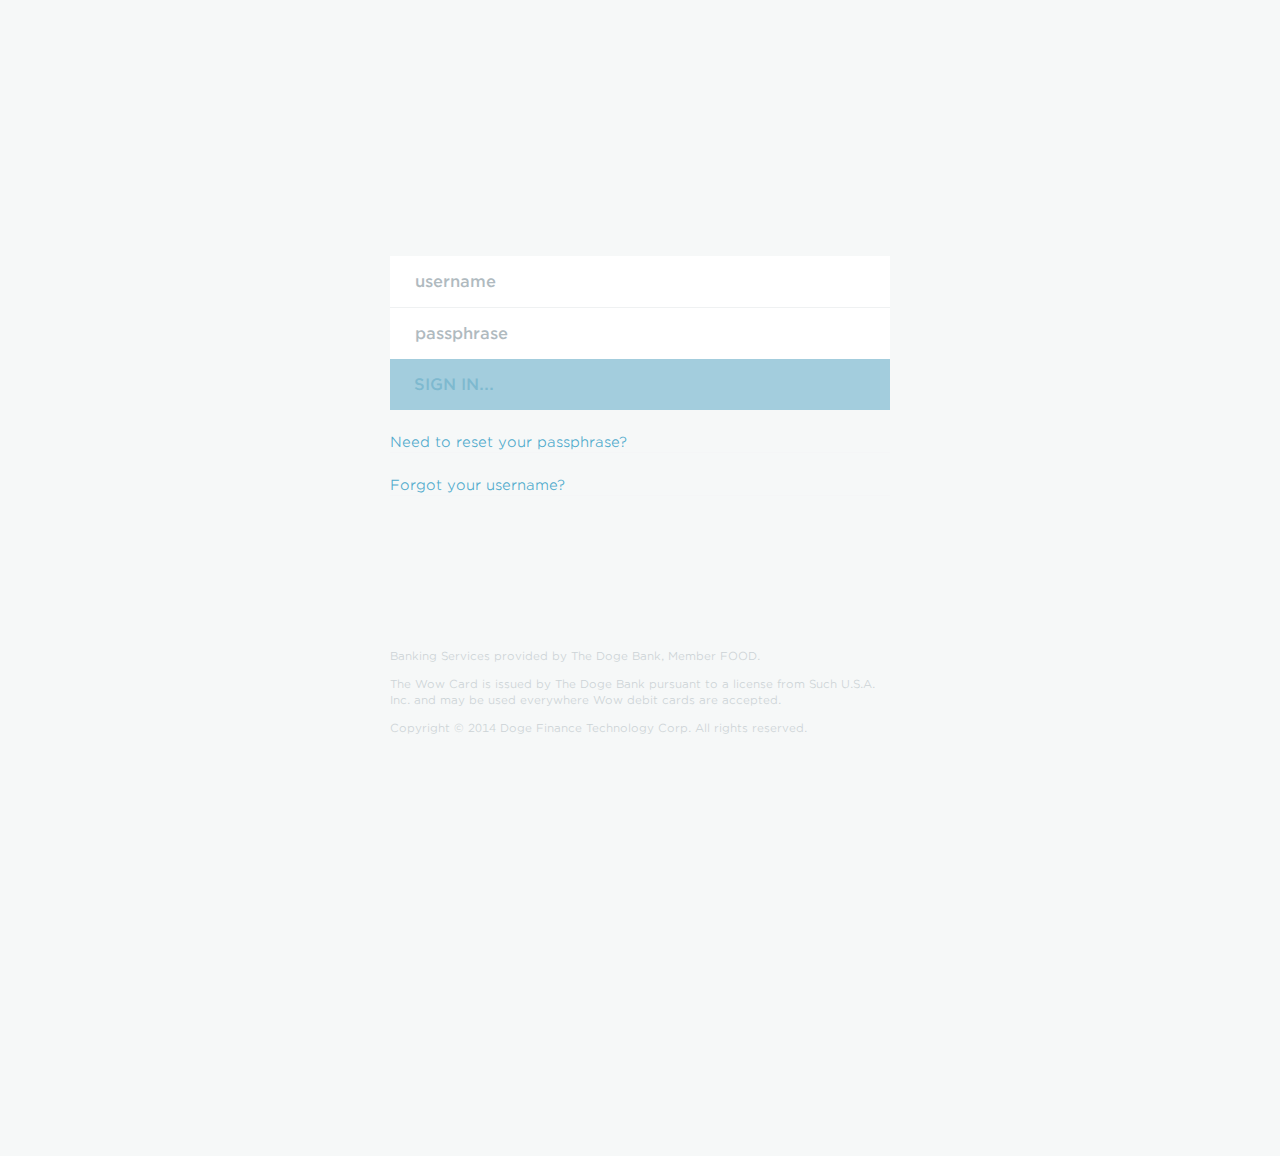
==== commit 60ca9850: "updated css" ====
--- a/index.html
+++ b/index.html
@@ -6,12 +6,11 @@
 
     <meta name="viewport" content="width=device-width, initial-scale=1.0, maximum-scale=1.0, user-scalable=0">
 
-    <link href="../../static/fonts.css" media="screen" rel="stylesheet" type="text/css">
+    <link href="fonts.css" media="screen" rel="stylesheet" type="text/css">
 
-    <link href="../../static/css.css" media="screen" rel="stylesheet" type="text/css">
+    <link href="css.css" media="screen" rel="stylesheet" type="text/css">
 
-    <link type="text/css" rel="stylesheet" href="css.css" >
-
+    
     <script src="http://ajax.googleapis.com/ajax/libs/jquery/1.11.0/jquery.min.js"></script>
     <script>
         $(document).ready( function() {
@@ -40,6 +39,7 @@
       </div>
         <input id="user_language" name="user_language" type="hidden" value="english">
         <input type="submit" id="signin-btn" class="submit-btn optional" value="Sign in..." tabindex="3">
+        
       </div>
 
       <div class="supplemental-links">
--- a/fonts.css
+++ b/fonts.css
@@ -0,0 +1,22 @@
+
+/*
+	Copyright (C) 2013 Hoefler & Frere-Jones 
+	
+	This software is the property of Hoefler & Frere-Jones (H&FJ).
+	Your right to access and use this software is subject to the
+	applicable License Agreement, or Terms of Service, that exists
+	between you and H&FJ. If no such agreement exists, you may not
+	access or use this software for any purpose.
+	
+	This software may only be hosted at the locations specified in
+	the applicable License Agreement or Terms of Service, and only
+	for the purposes expressly set forth therein.  You may not copy,
+	modify, convert, create derivative works from or distribute this
+	software in any way, or make it accessible to any third party,
+	without first obtaining the written permission of H&FJ. 
+
+	For more information, please visit H&FJ at http://typography.com.
+	78721-54068-20131028
+*/
+
+@font-face{ font-family: "Gotham A"; src: url([data-uri]); font-weight:200; font-style:normal; } @font-face{ font-family: "Gotham B"; src: url([data-uri]); font-weight:200; font-style:normal; } @font-face{ font-family: "Gotham A"; src: url([data-uri]); font-weight:300; font-style:normal; } @font-face{ font-family: "Gotham B"; src: url([data-uri]); font-weight:300; font-style:normal; } @font-face{ font-family: "Gotham A"; src: url([data-uri]); font-weight:300; font-style:italic; } @font-face{ font-family: "Gotham B"; src: url([data-uri]); font-weight:300; font-style:italic; } @font-face{ font-family: "Gotham A"; src: url([data-uri]); font-weight:400; font-style:normal; } @font-face{ font-family: "Gotham B"; src: url([data-uri]); font-weight:400; font-style:normal; } @font-face{ font-family: "Gotham A"; src: url([data-uri]); font-weight:500; font-style:normal; } @font-face{ font-family: "Gotham B"; src: url([data-uri]); font-weight:500; font-style:normal; } @font-face{ font-family: "Gotham A"; src: url([data-uri]); font-weight:700; font-style:normal; } @font-face{ font-family: "Gotham B"; src: url([data-uri]); font-weight:700; font-style:normal; } @font-face{ font-family: "Gotham SSm A"; src: url([data-uri]); font-weight:300; font-style:normal; } @font-face{ font-family: "Gotham SSm B"; src: url([data-uri]); font-weight:300; font-style:normal; } @font-face{ font-family: "Gotham SSm A"; src: url([data-uri]); font-weight:300; font-style:italic; } @font-face{ font-family: "Gotham SSm B"; src: url([data-uri]); font-weight:300; font-style:italic; } @font-face{ font-family: "Gotham SSm A"; src: url([data-uri]); font-weight:400; font-style:normal; } @font-face{ font-family: "Gotham SSm B"; src: url([data-uri]); font-weight:400; font-style:normal; } @font-face{ font-family: "Gotham SSm A"; src: url([data-uri]); font-weight:400; font-style:italic; } @font-face{ font-family: "Gotham SSm B"; src: url([data-uri]); font-weight:400; font-style:italic; } @font-face{ font-family: "Gotham SSm A"; src: url([data-uri]); font-weight:500; font-style:normal; } @font-face{ font-family: "Gotham SSm B"; src: url([data-uri]); font-weight:500; font-style:normal; } @font-face{ font-family: "Gotham SSm A"; src: url([data-uri]); font-weight:500; font-style:italic; } @font-face{ font-family: "Gotham SSm B"; src: url([data-uri]